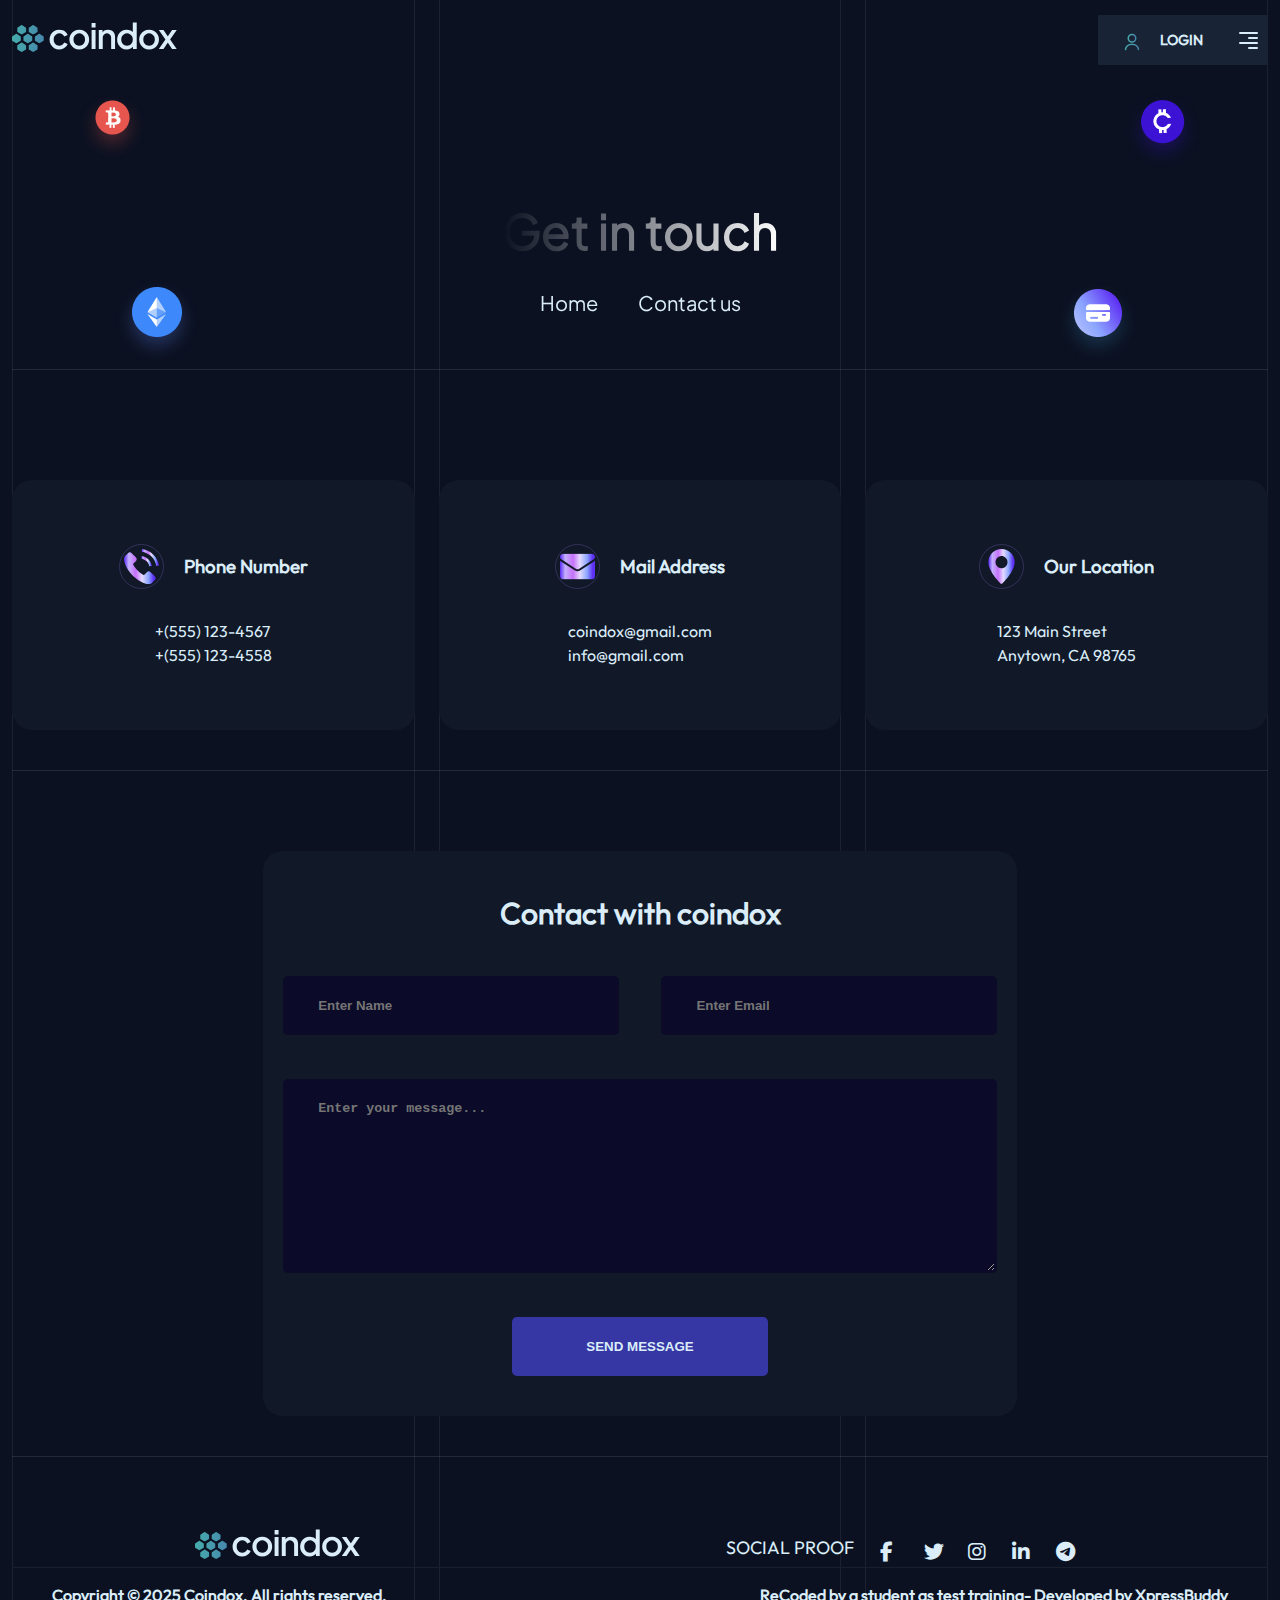
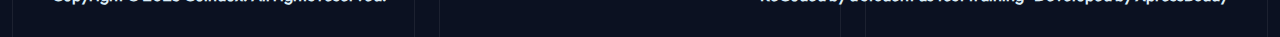
==== contact.html @ c1df6a11 "add contact-page" ====
<!DOCTYPE html>
<html lang="en">
  <head>
    <meta charset="UTF-8" />
    <meta name="viewport" content="width=device-width, initial-scale=1.0" />
    <title>Coindox</title>
    <link rel="stylesheet" href="./media.css" />
    <link rel="stylesheet" href="./fonts.css" />
    <link rel="stylesheet" href="./contact.css" />
    <link rel="stylesheet" href="./fonts/all.min.css" />

    <link rel="stylesheet" href="./style.css" />
  </head>
  <body>
    <div class="line-wraper">
      <div class="col"></div>
      <div class="col"></div>
      <div class="col"></div>
    </div>
    <div class="centered-grid">
      <div class="body-wraper">
        <header>
          <div class="header-wraper">
            <div class="logo">
              <a href="#"
                ><img src="./assets/svg/logo-3.svg" alt="logo-icon"
              /></a>
            </div>

            <div class="login-menu">
              <a class="login" href="#">
                <img src="./assets/svg/user.svg" alt="user-icon" />
                LOGIN
              </a>
              <label class="menu-lines" for="open-sign-checkbox"
                ><div class="lines">
                  <span></span><span></span><span></span><span></span>
                </div>
                <input
                  type="checkbox"
                  name="open-sign-checkbox"
                  id="open-sign-checkbox"
                />
              </label>
              <div id="sidebar">
                <div class="close">
                  <span></span>
                  <span></span>

                  <label id="close-sign-checkbox" for="open-sign-checkbox">
                    <!-- <input
                      type="checkbox"
                      name="close-sign-checkbox"
                      id="close-sign-checkbox"
                  /> --></label
                  >
                </div>
                <div><img src="./assets/svg/logo-3.svg" alt="logo-icon" /></div>
                <label for="search"></label>

                <input
                  type="text"
                  name="search"
                  id="search"
                  placeholder="Search Keywords"
                />
                <ul>
                  <li><a href="./index.html">Home</a></li>

                  <li><a href="./index.html#pricing">Pricing</a></li>

                  <li><a href="./index.html#services">Services</a></li>

                  <li><a href="./index.html#products-link">Products</a></li>

                  <li><a href="./index.html#FAQ">FAQ</a></li>

                  <li><a href="#">Contact</a></li>
                </ul>
              </div>
            </div>
          </div>
        </header>
        <body class="contact-page">
          <section class="contact-page-part-1">
            <h1><span>Get in touch</span></h1>
            <h3>
              <a href="./index.html">Home</a>
              <br />
              <a href="#">Contact us</a>
            </h3>
            <div class="icons-contact-page">
              <img
                src="./assets/img/contact-page/bi_01.png"
                alt="icon-bitcoin"
              />
              <img
                src="/assets/img/contact-page/bi_02.png"
                alt="icon-etherume"
              />
              <img src="/assets/img/contact-page/bi_03.png" alt="icon-coin" />
              <img src="/assets/img/contact-page/bi_04.png" alt="icon-wallet" />
            </div>
          </section>
          <section class="contact-page-part-2">
            <div class="phone-number part">
              <div class="icon">
                <div>
                  <img src="./assets/img/contact-page/call.svg" alt="" />
                </div>
                <h3>Phone Number</h3>
              </div>
              <p>
                <a href="">+(555) 123-4567</a>
                <br />
                <a href="">+(555) 123-4558</a>
              </p>
            </div>
            <div class="mail-address part">
              <div class="icon">
                <div>
                  <img src="./assets/img/contact-page/mail.svg" alt="" />
                </div>
                <h3>Mail Address</h3>
              </div>

              <p>
                <a href="">coindox@gmail.com</a>
                <br />
                <a href="">info@gmail.com</a>
              </p>
            </div>
            <div class="location part">
              <div class="icon">
                <div>
                  <img src="./assets/img/contact-page/location.svg" alt="" />
                </div>
                <h3>Our Location</h3>
              </div>

              <p>
                123 Main Street
                <br />
                Anytown, CA 98765
              </p>
            </div>
          </section>
          <section class="contact-table">
            <div class="contact-container">
              <h2 class="contact-title">Contact with coindox</h2>
              <form action="" class="contact-form">
                <div>
                  <input
                    type="text"
                    name="name"
                    id="name"
                    placeholder="Enter Name"
                  />
                </div>
                <div>
                  <input
                    type="email"
                    name="email"
                    id="email"
                    placeholder="Enter Email"
                  />
                </div>
                <div>
                  <textarea
                    name="message "
                    id="message"
                    placeholder="Enter your message..."
                    cols="30"
                    rows="10"
                  ></textarea>
                </div>
                <div><button type="submit">SEND MESSAGE</button></div>
              </form>
            </div>
          </section>
          <footer>
            <div class="footer-container">
              <div class="social-contact-page">
                <div class="logo">
                  <a href="#"
                    ><img src="./assets/svg/logo-3.svg" alt="logo-icon"
                  /></a>
                </div>
                <div class="social-proof-contact-page">
                  <span>SOCIAL PROOF</span>

                  <ul>
                    <li>
                      <a href="/"><i class="fab fa-facebook-f"></i></a>
                    </li>
                    <li>
                      <a href="/"><i class="fab fa-twitter"></i></a>
                    </li>
                    <li>
                      <a href="/"><i class="fab fa-instagram"></i></a>
                    </li>
                    <li>
                      <a href="/"><i class="fab fa-linkedin-in"></i></a>
                    </li>
                    <li>
                      <a href="/"><i class="fab fa-telegram-plane"></i></a>
                    </li>
                  </ul>
                </div>
              </div>
              <div class="copy-rights">
                <div>Copyright © 2025 Coindox. All rights reserved.</div>
                <div>
                  ReCoded by a student as test training- Developed by
                  XpressBuddy
                </div>
              </div>
            </div>
          </footer>
        </body>
      </div>
    </div>
  </body>
</html>
---- media.css ----
@media (min-width: 768px) {
  .body-wraper {
    /*  grid-template-columns: 1fr minmax(0, 364px) minmax(0, 364px) 1fr; */
    grid-template-columns: 1fr minmax(0, 936px) 1fr;

    section.hero,
    section.brands,
    section.pricing,
    section.services,
    section.feature,
    section.about,
    section.products,
    section.ready,
    section.ready,
    section.newslatter,
    footer,
    header {
      grid-column: 2 / 3;
    }
    .pricing-cards,
    .services-cards,
    .feature-blocks,
    .products-zones,
    form {
      display: flex;
      flex-flow: row wrap;
      justify-content: center;
      gap: 1.5rem;
    }
    .pricing-cards div.card,
    .serve-card,
    .block,
    .zone,
    .social,
    .links {
      max-width: 330px;
      width: 50%;
      /* flex: 0 0 auto; */
    }

    .hero-img {
      top: 80px;
      max-width: 550px;
      right: 50px;
    }

    /* section.hero {
      align-items: center;
    } */
    div.newslatter-container > form > input,
    div.newslatter-container > form > button {
      position: relative;
      max-width: 340px;
      margin-top: 0;
    }
  }
}

@media (min-width: 992px) {
  .body-wraper {
    /*  grid-template-columns: 1fr minmax(0, 364px) minmax(0, 364px) 1fr; */
    grid-template-columns: 1fr minmax(0, 1294px) 1fr;

    .pricing-cards,
    .services-cards,
    .feature-blocks,
    .products-zones,
    form {
      display: flex;
      flex-flow: row wrap;
      justify-content: space-between;
    }

    .pricing-cards div.card,
    .serve-card,
    .block,
    .zone,
    .social,
    .links {
      /* width: clamp(31.65%, 31.65%, 32.4%); */
      width: 31.65%;
      max-width: 33%;
      flex: 1 0 auto;
    }
    section.hero {
      /*  min-height: 600px; */
      padding-bottom: 100px;
    }
    .hero-img {
      top: 110px;
      max-width: 750px;
      right: -20px;
    }

    .hero-bitcoin .hero-bitcoin-text {
      transform: translateY(30px);
      transition: 5s ease;
    }
    .hero-bitcoin-text h1.title {
      font-size: 80px;
      transition: 5s ease;
    }
    div.newslatter-container > form > input {
      width: 66%;
      position: relative;
    }
    div.newslatter-container > form > button {
      width: 31.65%;
    }

    .about-container {
      height: 700px;

      .about-text {
        width: 100%;
        padding: 100px 20px 100px 400px;
      }
    }
    .about-hidden-img {
      .ab-img1 {
        left: 0px;
      }
      .ab-img2 {
        right: 0px;
      }
    }
  }
}

@media (min-width: 1100px) {
  .body-wraper {
    .hero-img {
      top: 80px;
      max-width: 900px;
    }
    .hero-bitcoin-text h1.title {
      font-size: 102px;
      line-height: 1.1;
      margin-bottom: 40px;
      letter-spacing: -3.06px;
    }
  }
}

@media (min-width: 1400px) {
  .body-wraper {
    .hero-img {
      top: 20px;
      max-width: 1200px;
    }
    /*  .hero-bitcoin-text h1.title {
      font-size: 102px;
      line-height: 1.1;
      margin-bottom: 40px;
      letter-spacing: -3.06px;
    } */
  }
}

@media (max-width: 992px) {
  .line-wraper {
    display: none;
  }

  a.login {
    display: none;
  }

  .about-hidden-img > .ab-img1 {
    display: none;
  }
}

/* @media (max-width: 1024px) {
  .body-wraper {
    grid-template-columns: repeat(auto-fit, minmax(325px, 1fr));
  }
} */
---- fonts.css ----
@font-face {
  font-family: "Outfit";
  src: url(./fonts/Outfit-VariableFont_wght.ttf);
  font-family: "Outfit";
  font-weight: 400;
}
@font-face {
  font-family: "PlusJakartaSans";
  src: url(./fonts/PlusJakartaSans-VariableFont_wght.ttf);
  font-family: "PlusJakartaSans";
  font-weight: 400;
}

@keyframes fadein {
  to {
    position: fixed;
    right: 12px;
    left: 12px;
    padding-left: 1%;
    padding-right: 2%;
    max-width: 100%;

    /* width: min(calc(100% - 1.5rem), 1294px); */
    /* overflow-x: hidden; */
    background-color: #111828;
    z-index: 100;
  }
}
.fadein-up {
  animation: fadein-up ease forwards;
  animation-timeline: view();
  animation-range: entry entry 400px;
}

@keyframes fadein-up {
  0% {
    opacity: 0;
    transform: translateY(150px);
  }

  100% {
    opacity: 1;
    transform: translateY(0px);
  }
}
---- contact.css ----
* {
  box-sizing: border-box;
  margin: 0;
  padding: 0;
}

:root {
  --font-body: "Outfit", sans-serif;
  --primary-color: #daedf8;
  --p-color: #a4bdcc;
  --bg-color: #0b1121;
  --bg-color2: #0b0b29;
  --text-color: #262932;
  --text-color2: #212529;
  --gradient-color-from: #45acab;
  --gradient-color-to: #4788ac;
  --footer-gray: #768999;
  --bg-linear-gradient: linear-gradient(90deg, #45acab, #4788ac);
  --bg-linear-gradient2: linear-gradient(227deg, #45acab, #4788ac);
}
a:-webkit-any-link {
  text-decoration: none;
  color: var(--primary-color);
}

body.contact-page {
  background-color: var(--bg-color);
}
section {
  grid-column: 2 / 3;
  justify-items: center;
  align-items: center;
  /*  display: flex;
  flex-wrap: wrap;
  justify-content: center;
  align-items: center; */
  padding-top: 80px;
  padding-bottom: 40px;
  border-bottom: 1px solid rgba(255, 255, 255, 0.1);
}

.part {
  width: 100%;
  max-width: 540px;
  height: 250px;
  margin-top: 30px;
  background-color: #111828;
  padding: 50px 35px;
  border-radius: 20px;
}
section.contact-page-part-1 {
  height: 290px;
  padding: 120px 0 20px 0;
  position: relative;
  h1,
  h3 {
    display: flex;
    flex-wrap: wrap;
    justify-content: center;
    align-items: center;
    width: 100%;
    font-family: "PlusJakartaSans";
  }
  h1 {
    font-size: clamp(16px, 48px, 10vw);
    margin-bottom: 28px;
    line-height: 1.3;
    font-weight: 700;

    span {
      color: #fff;
      background: linear-gradient(90deg, transparent, #fff, transparent);
      background-clip: text;
      background-size: 200%;
      -webkit-text-fill-color: transparent;
      animation: shine 3s infinite linear;
    }
  }

  h3 {
    position: relative;
    font-size: 16px;
    line-height: 26px;
    font-weight: 400;
    font-size: 20px;
    position: relative;
  }
  a {
    display: inline-block;
    margin: 0 20px;
  }

  .icons-contact-page {
    * {
      position: absolute;
    }
    *:nth-child(1) {
      top: 3%;
      left: 5%;
    }
    *:nth-child(2) {
      bottom: 1%;
      left: 8%;
    }
    *:nth-child(3) {
      top: 3%;
      right: 5%;
    }
    *:nth-child(4) {
      bottom: 1%;
      right: 10%;
    }
  }
}
.contact-page-part-2 {
  display: flex;
  flex-wrap: wrap;
  justify-content: center;
  gap: 1.5rem;

  div {
    display: flex;
    flex-direction: column;
    justify-content: center;
    align-items: center;
    gap: 30px;
  }
}

section.contact-table {
  .contact-container {
    width: 100%;
    max-width: 540px;
    padding: 40px 20px;
    background-color: #111828;
    border-radius: 20px;
  }

  h2.contact-title {
    font-size: 30px;
    font-weight: 700;
    margin-bottom: 40px;
    text-align: center;
  }
}
div.icon {
  display: flex;
  flex-direction: row;
  justify-content: start;
  align-items: center;
  gap: 10px;
  div {
    width: 45px;
    height: 45px;
    border: 1px solid #333159;
    border-radius: 50%;
    margin-right: 10px;
  }

  img {
    width: 35px;
    height: 35px;
  }
}
form {
  display: flex;
  flex-direction: column;
  justify-content: center;

  input,
  textarea,
  button {
    display: block;
    width: 100%;
    background-color: var(--bg-color2);
    border-radius: 5px;
    margin-bottom: 20px;
    padding: 20px 33px;
    color: var(--primary-color);
    font-weight: 700;
    border: 2px solid transparent;
    &:focus {
      outline: 2px solid #45acab;
    }
  }
  texterea {
    height: auto;
  }
  button {
    background-color: rgb(54, 54, 165);
    cursor: pointer;
  }
}

@media (min-width: 768px) {
  form.contact-form {
    * {
      width: 100%;
    }
  }
}

@media (min-width: 992px) {
  section.contact-table {
    grid-column: 2/3;
  }
  section.contact-table .contact-container {
    max-width: 60%;

    .contact-form div:nth-child(1),
    .contact-form div:nth-child(2) {
      width: 47%;
    }
    .contact-form div:nth-child(4) button {
      width: 36%;
      margin: 0 auto;
    }
  }
}

.social-contact-page {
  display: flex;
  justify-content: space-around;
  align-items: center;
  flex-wrap: wrap;
  margin-top: -30px;
  .social-proof-contact-page {
    display: flex;
    justify-items: center;
    align-items: center;
    gap: 1rem;
    font-size: 18px;

    ul li {
      display: inline-block;
      margin: 10px;
      font-size: 20px;
      width: 20px;
      max-height: 20px;
    }
    ul li a:hover {
      color: var(--gradient-color-from);
    }
  }
}

@keyframes shine {
  0% {
    background-position: 200%;
  }
  100% {
    background-position: 0%;
  }
}
---- style.css ----
* {
  box-sizing: border-box;
  margin: 0;
  padding: 0;
}

:root {
  --font-body: "Outfit", sans-serif;
  --primary-color: #daedf8;
  --p-color: #a4bdcc;
  --bg-color: #0b1121;
  --bg-color2: #0b0b29;
  --text-color: #262932;
  --text-color2: #212529;
  --gradient-color-from: #45acab;
  --gradient-color-to: #4788ac;
  --footer-gray: #768999;
  --bg-linear-gradient: linear-gradient(90deg, #45acab, #4788ac);
  --bg-linear-gradient2: linear-gradient(227deg, #45acab, #4788ac);
}
a:-webkit-any-link {
  text-decoration: none;
  color: var(--primary-color);
}
body {
  margin: 0;
  padding: 0;
  font-family: var(--font-body);
  font-size: 1rem;
  font-weight: 400;
  line-height: 1.5;
  color: var(--primary-color);
  background-color: #0b1121;
  position: relative;
  display: block;
  overflow-x: hidden;
}

.centered-grid {
  display: grid;
  grid-template-columns: minmax(12px, 1fr) minmax(0, 1312px) minmax(12px, 1fr);
  /*  grid-template-columns: minmax(12px, 1fr) minmax(0, 1312px) minmax(12px, 1fr); */
  height: 100%;
}
.line-wraper {
  width: min(calc(100% - 1.5rem), 1294px);
  display: flex;
  justify-content: space-between;
  /* flex-flow: row wrap; 
  align-items: center; */
  gap: 1.5rem;
  position: absolute;
  top: 0;
  bottom: 0;
  left: 50%;
  transform: translate(-50%);
  z-index: -1;
}

.col {
  border-left: 1px solid rgba(255, 255, 255, 0.07);
  border-right: 1px solid rgba(255, 255, 255, 0.07);
  height: 100%;
  position: relative;
  width: 33.333%;
}
.body-wraper {
  grid-column: 2 / 3;
  display: grid;
  grid-template-columns: 1fr minmax(0, 516px) 1fr;
  /*  grid-template-columns: repeat(3, minmax(325px, 1fr));
  grid-template-rows: repeat(auto-fit, minmax(100px, 1fr)); */
  grid-auto-flow: row;
  /* gap: 1.5rem; */
  /*  position: relative; */
}

@media (min-width: 768px) {
  .body-wraper {
    /*  grid-template-columns: 1fr minmax(0, 364px) minmax(0, 364px) 1fr; */
    grid-template-columns: 1fr minmax(0, 936px) 1fr;

    section.hero,
    section.brands,
    section.pricing,
    section.services,
    section.feature,
    section.about,
    section.products,
    section.ready,
    section.ready,
    section.newslatter,
    footer,
    header {
      grid-column: 2 / 3;
    }
    .pricing-cards,
    .services-cards,
    .feature-blocks,
    .products-zones,
    form {
      display: flex;
      flex-flow: row wrap;
      justify-content: center;
      gap: 1.5rem;
    }
    .pricing-cards div.card,
    .serve-card,
    .block,
    .zone,
    .social,
    .links,
    .contact-page-part-2 > div {
      max-width: 330px;
      width: 50%;
      /* flex: 0 0 auto; */
    }

    .hero-img {
      top: 80px;
      max-width: 550px;
      right: 50px;
    }

    /* section.hero {
      align-items: center;
    } */
    div.newslatter-container > form > input,
    div.newslatter-container > form > button {
      position: relative;
      max-width: 340px;
      margin-top: 0;
    }
  }
}

@media (min-width: 992px) {
  .body-wraper {
    /*  grid-template-columns: 1fr minmax(0, 364px) minmax(0, 364px) 1fr; */
    grid-template-columns: 1fr minmax(0, 1294px) 1fr;

    .pricing-cards,
    .services-cards,
    .feature-blocks,
    .products-zones,
    form {
      display: flex;
      flex-flow: row wrap;
      justify-content: space-between;
    }

    .pricing-cards div.card,
    .serve-card,
    .block,
    .zone,
    .social,
    .links,
    .contact-page-part-2 > div {
      /* width: clamp(31.65%, 31.65%, 32.4%); */
      width: 31.65%;
      max-width: 33%;
      flex: 1 0 auto;
    }
    section.hero {
      /*  min-height: 600px; */
      padding-bottom: 100px;
    }
    .hero-img {
      top: 110px;
      max-width: 750px;
      right: -20px;
    }

    .hero-bitcoin .hero-bitcoin-text {
      transform: translateY(30px);
      transition: 5s ease;
    }
    .hero-bitcoin-text h1.title {
      font-size: 80px;
      transition: 5s ease;
    }
    div.newslatter-container > form > input {
      max-width: 66%;
    }
    div.newslatter-container > form > button {
      width: 31.65%;
    }

    .about-container {
      height: 700px;

      .about-text {
        width: 100%;
        padding: 100px 20px 100px 400px;
      }
    }
    .about-hidden-img {
      .ab-img1 {
        left: 0px;
      }
      .ab-img2 {
        right: 0px;
      }
    }
  }
}

@media (min-width: 1100px) {
  .body-wraper {
    .hero-img {
      top: 80px;
      max-width: 900px;
    }
    .hero-bitcoin-text h1.title {
      font-size: 102px;
      line-height: 1.1;
      margin-bottom: 40px;
      letter-spacing: -3.06px;
    }
  }
}

@media (min-width: 1400px) {
  .body-wraper {
    .hero-img {
      top: 20px;
      max-width: 1200px;
    }
    /*  .hero-bitcoin-text h1.title {
      font-size: 102px;
      line-height: 1.1;
      margin-bottom: 40px;
      letter-spacing: -3.06px;
    } */
  }
}

@media (max-width: 992px) {
  .line-wraper {
    display: none;
  }

  a.login {
    display: none;
  }

  .about-hidden-img > .ab-img1 {
    display: none;
  }
}

/* @media (max-width: 1024px) {
  .body-wraper {
    grid-template-columns: repeat(auto-fit, minmax(325px, 1fr));
  }
} */
header {
  grid-column: 2 / 3;
}

.header-wraper {
  height: 80px;
  display: flex;
  justify-content: space-between;
  align-items: center;
  padding: 15px 0;

  animation: fadein linear forwards;
  animation-timeline: view(y);
  animation-range-start: exit 400px;
}

.login-menu {
  display: flex;
  flex-flow: row wrap;
  align-items: center;
  height: 50px;
  background-color: #182335;

  a.login {
    font-size: 14px;
    font-weight: 600;
    color: var(--primary-color);
    font-size: 0.9rem;
    padding: 15px 25px;
    text-decoration: none;
    img {
      margin-right: 16px;
      vertical-align: middle;
    }
  }
  a.menu-icon {
    padding: 14px;
    .fa-bars {
      font-size: 18px;
      font-weight: 600;
      color: var(--primary-color);
    }
  }
}
.menu-lines {
  width: 40px;
  height: 40px;
  background-color: #182335;
  display: flex;
  align-items: center;
  justify-content: center;
  /*  margin-left: 15px; */
  transition: all 0.4s ease-in-out;
  .lines {
    width: 19px;
    height: 17px;
    position: relative;
  }
}

.menu-lines:hover span:nth-child(2),
.menu-lines:hover span:nth-child(4) {
  width: 100%;
  background-color: var(--gradient-color-from);
}

.menu-lines:hover span:nth-child(1),
.menu-lines:hover span:nth-child(3) {
  width: 50%;
}

.menu-lines span {
  right: 0;
  width: 100%;
  height: 2px;
  background-color: #daedf8;
  border-radius: 48px;
  display: inline-block;
  position: absolute;
  transition: 0.3s;

  &:nth-child(1) {
    top: 0;
  }

  &:nth-child(2) {
    top: 5px;
    width: 50%;
  }

  &:nth-child(3) {
    bottom: 5px;
  }

  &:nth-child(4) {
    bottom: 0;
    width: 50%;
  }
}

#open-sign-checkbox {
  position: absolute;
  opacity: 0;
}

.menu-lines:has(#open-sign-checkbox:checked) + #sidebar {
  transform: translateX(0);
  opacity: 1;
}
/* #sidebar:has(#open-sign-checkbox:checked) {
  transform: translateX(0px);
} */
/* #open-sign-checkbox:checked ~ #sidebar {
  transform: translateX(0);
  opacity: 1;
}
 */

#sidebar {
  height: 100vh;
  height: 100dvh;
  width: 310px;
  padding: 150px 20px 100px 20px;
  margin-bottom: 50px;
  box-shadow: -2px 0px 20px -5px rgba(255, 255, 255, 0.1);
  background-color: var(--bg-color);
  display: flex;
  flex-direction: column;
  justify-content: center;
  transform: translateX(310px);
  transition: all 0.5s ease-in-out;
  opacity: 0;
  position: fixed;
  top: 0;
  right: 0;

  & *:has(a) {
    padding: 5px 0px;
    font-size: 14px;
    color: white;
    font-weight: 600;
    line-height: 45px;
  }
  ul li {
    list-style: none;
    border-bottom: 1px solid rgba(255, 255, 255, 0.1);
  }
  ul li:hover a {
    color: var(--gradient-color-from);
    clip-path: text;
  }

  input#search {
    width: 100%;
    height: 50px;
    transition: 0.3s;
    border: 2px solid rgba(150, 144, 162, 0.09);
    padding: 15px;
    margin: 50px 0px 20px 0px;
    color: white;
    background-color: #111828;
    &:focus {
      outline: 2px solid #45acab;
    }
  }

  div.close {
    width: 40px;
    height: 40px;

    span {
      width: 25px;
      height: 3px;
      background-color: white;
      position: absolute;
      top: 20px;
      left: 10px;
      transition: 0.4s ease-in-out;
    }
  }

  div.close span:first-child {
    transform: rotate(45deg);
  }
  div.close span:nth-child(2) {
    transform: rotate(-45deg);
  }

  .close:hover span:first-child {
    transform: rotate(0deg);
    background-color: var(--bg-linear-gradient2);
  }
  .close:hover span:nth-child(2) {
    transform: rotate(0deg);
    background-color: var(--gradient-color-from);
  }

  #close-sign-checkbox {
    opacity: 0;
    width: 40px;
    height: 40px;
    position: absolute;
    top: 0;
    left: 0px;
  }
}

/* Here main section start- 
---HERO--- */

section.hero {
  grid-column: 2 / 3;
  display: flex;
  /*  align-items: center; */
  min-height: 475px;
}

.hero-bitcoin {
  padding-top: 35px;
}
.hero-bitcoin-text {
  margin-top: 70px;
  h1.title {
    color: var(--h1-color);
    font-size: 50px;
    line-height: 1.1;
    margin-bottom: 40px;
    letter-spacing: -3.06px;
  }

  a.mining {
    display: inline-block;
    color: white;
    font-size: 18px;
    font-weight: 700;
    text-transform: capitalize;
    letter-spacing: -0.18px;
    max-width: 412px;
    width: 100%;
    padding: 22px 50px;
    background: linear-gradient(90deg, #45acab, #4788ac);
    position: relative;
  }
}
.border-left {
  font-size: 20px;
  line-height: 29px;
  color: var(--p-color);
  padding-left: 20px;
  margin-bottom: 50px;
  position: relative;

  &::before {
    position: absolute;
    left: 0;
    top: 50%;
    transform: translateY(-50%);
    width: 3px;
    height: 40px;
    content: "";
    background-color: #45acab;
  }
}
h2.border-left,
h3.border-left {
  color: var(--primary-color);
}
.fa-chevron-right {
  position: absolute;
  top: 50%;
  right: 50px;
  transform: translateY(-50%);
  font-size: 18px;
  line-height: 18px;
  display: block;
}

.hero-img {
  position: absolute;
  top: 70px;
  right: 0;
  max-width: 450px;
  z-index: -2;
  opacity: 0.8;
  img {
    width: 100%;
    height: auto;
  }
}

/* Here Brands section start- 
---BRANDS--- */

section.brands {
  grid-column: 2/ 3;
  padding-top: 10px;

  .brands {
    display: flex;
    flex-direction: column;
    justify-content: center;
    align-items: start;
  }
}
.brands-1 {
  margin-bottom: 0;
  h3 {
    color: var(--primary-color);
    font-size: 28px;
    line-height: 38px;
    letter-spacing: -1.12px;
    margin-bottom: 10px;
  }
  p {
    font-size: 1rem;
  }
}
.brands-2 {
  .brands-item {
    margin-top: 30px;
    -webkit-transition: 0.3s;
    -o-transition: 0.3s;
    transition: 0.3s;
    display: inline-block;
    padding: 0 20px;
  }
}

/* Here pricing section start- 
---pricing--- */

section.pricing {
  grid-column: 2/ 3;
  padding-top: 150px;
}

.pricing-container {
  .pricing-text {
    /* display: flex;
    flex-direction: column;
    justify-content: center;
    align-items: start; */
    margin-bottom: 40px;

    h2 {
      font-size: 40px;
      line-height: 44px;
      margin-bottom: 20px;
      font-family: "PlusJakartaSans";
    }
    p {
      font-size: 18px;
      margin-bottom: 20px;
    }
  }
}

/* Pricing Cards- --- CARDS---*/

.pricing-cards {
  /* display: flex; 
   flex-direction: column;
  justify-content: center;
  align-items: start; */

  .card {
    height: 516px;
    display: flex;
    flex-direction: column;
    align-items: start;
    justify-content: space-around;
    padding: 0px 20px;
    margin-top: 30px;
    background-color: #111828;

    &:nth-child(1) {
      background: linear-gradient(90deg, #45acab, #4788ac);
      span {
        color: #a7dddc;
      }
      strong {
        color: var(--primary-color);
      }
    }
  }

  .year-border {
    border-bottom: 1px solid rgba(255, 255, 255, 0.1);
    width: 100%;
    padding-bottom: 20px;
  }

  h2 {
    font-family: "PlusJakartaSans";
    font-size: 50px;
    font-weight: 300;
    letter-spacing: -2.4px;
    line-height: 55px;
  }
  h4 {
    font-family: PlusJakartaSans;
    font-size: 20px;
    font-weight: 700;
    line-height: 22px;
  }
  span {
    color: var(--p-color);
    font-size: 12px;
    letter-spacing: 1.44px;
    line-height: 26px;
    strong {
      color: #45a3ab;
      text-decoration: underline;
    }
  }
}
a.btn,
button.btn {
  width: 100%;
  background-color: #daedf8;
  display: inline-block;
  padding: 12px 100px 12px 35px;
  font-size: 15px;
  font-weight: 700;
  color: #0b1121;
  letter-spacing: 1.5px;
  position: relative;
}
a,
.fa-chevron-right {
  transition: 0.4s ease;
}
a:hover .fa-chevron-right {
  transform: translate3d(10px, -10px, 0) rotateY(15deg);
}
/* Here Services section start- 
---SERVICES--- */

section.services {
  grid-column: 2/ 3;
  padding-top: 130px;
  padding-bottom: 80px;
}

.services-container {
  h2 {
    font-size: 40px;
  }
}

.serve-card {
  padding: 50px 30px;
  margin-top: 30px;
  background-color: #111828;
  position: relative;
  z-index: 1;

  div {
    margin-bottom: 25px;
  }
  h3 {
    font-size: 22px;
    font-family: "PlusJakartaSans";
    letter-spacing: -0.72px;
    line-height: 1.1;
  }

  &:before {
    background: var(--bg-linear-gradient);
    opacity: 0;
    position: absolute;
    top: 0;
    left: 0;
    width: 100%;
    height: 100%;
    content: "";
    z-index: -1;
    transition: 0.3s;
  }
}

.serve-card:hover:before {
  opacity: 1;
  transform: scale(1);
}

/* Here Feature section start- 
---FEATURE--- */
section.feature {
  grid-column: 2/ 3;
  padding-bottom: 80px;
}

div.block {
  margin-top: 30px;
  p {
    padding: 0 10px;
  }
  p:nth-child(2) {
    margin-bottom: 42px;
  }

  h3 {
    font-family: "PlusJakartaSans";
    font-size: 26px;
    line-height: 34px;

    span {
      font-weight: 300;
      letter-spacing: -1px;
    }

    &:before {
      top: 26px;
    }
  }
}
/* Here Questions section start- 
---QUESTIONS--- */
section.questions {
  grid-column: 2 / 3;
}

.q-container {
  padding-bottom: 100px;
  h2 {
    font-size: 60px;
    letter-spacing: -1.8px;
    line-height: 1.1;
    font-family: "PlusJakartaSans";
  }

  details {
    padding-bottom: 30px;
    summary {
      font-size: 24px;
      letter-spacing: -0.48px;
      line-height: 34px;
      padding: 20px 5px;
    }

    p {
      padding: 2px 100px 50px 30px;
      color: var(--p-color);
      box-shadow: 1px 1px 10px var(--gradient-color-from);
    }
    summary::marker {
      color: #45acab;
    }
  }
}

/* Here About section start- 
---ABOUT--- */

section.about {
  grid-column: 2 / 3;
}
.about-container {
  display: flex;
  flex-wrap: wrap;

  position: relative;
  max-height: 540px;
}
div.about-text {
  padding: 50px 30px;
  background: var(--bg-linear-gradient2);

  h3 {
    font-size: 36px;
    line-height: 1.3;
    letter-spacing: -1.08px;
    margin-bottom: 50px;
  }
  p {
    font-size: 18px;
    line-height: 25px;
    color: #c7e5f0;
    margin-bottom: 20px;
  }
}

.about-hidden-img {
  .ab-img1,
  .ab-img2 {
    position: absolute;
    top: 50%;
    transform: translateY(-50%);
  }
  .ab-img2 {
    right: 0px;
  }
}

/* Here Products section start- 
---PRODUCTS--- */

section.products {
  grid-column: 2 / 3;
  padding-top: 130px;
  padding-bottom: 80px;
}

.products-container {
  margin-bottom: 40px;
  h2 {
    font-size: 40px;
    line-height: 44px;
    margin-bottom: 20px;
    font-family: "PlusJakartaSans";
  }
  p {
    font-size: 18px;
    margin-bottom: 20px;
  }
}

div.zone {
  padding: 40px 20px;
  margin-top: 30px;
  background-color: #111828;

  .pic-pc {
    display: flex;
    justify-content: center;
    align-items: center;
    padding-bottom: 45px;

    img {
      max-height: 197px;
      transition: 0.3s;
    }
  }
  & > div:nth-child(2) {
    padding-top: 40px;
    margin-bottom: 45px;
    border-top: 1px solid rgba(255, 255, 255, 0.1);
    h4 {
      font-size: 12px;
      font-weight: 600;
      color: #a7dddc61;
      letter-spacing: 1.44px;
      margin-bottom: 15px;
      span {
        color: #a7dddc;
      }
    }
    h3 {
      font-family: "PlusJakartaSans";
      font-size: 20px;
    }
  }
}

/* Here Ready section start- 
---READY--- */

section.ready {
  grid-column: 2 / 3;
  padding-bottom: 80px;
}

.ready-container {
  .ready-text {
    padding: 100px 20px;
    background-image: linear-gradient(227deg, #45acab, #4788ac);
    text-align: center;
    position: relative;
    z-index: 1;

    h2 {
      font-family: "PlusJakartaSans";
      font-size: 40px;
      margin-bottom: 25px;
      line-height: 1.1;
      letter-spacing: -1.8px;
    }
    p {
      font-size: 20px;
      color: #c7e5f0;
      margin-bottom: 30px;
    }
    a.btn {
      width: 320px;
      padding: 23px 114px 21px 50px;
      font-size: 18px;
      letter-spacing: -0.18px;
    }
  }

  .ready-img {
    .cube1,
    .cube2 {
      position: absolute;
      top: 50%;
      transform: translateY(-50%);
      z-index: -1;
    }

    .cube1 {
      left: 0;
    }
    .cube2 {
      right: 0;
    }
  }
}

/* Here Newsletter section start- 
---Newsletter--- */

section.newslatter {
  grid-column: 2 / 3;
}

.newslatter-container {
  h2 {
    font-size: 34px;
    font-family: "PlusJakartaSans";
    line-height: 1.3;
    letter-spacing: -1.8px;

    span {
      font-weight: 300;
    }
    &::before {
      top: 28px;
    }
  }
  form {
    /* position: relative; */

    input {
      all: unset;
      box-sizing: border-box;
      display: block;
      height: 70px;
      width: 100%;
      color: var(--primary-color);

      background-color: #111828;
      padding: 20px;
      font-size: 18px;
    }
    input::placeholder {
      color: var(--primary-color);
    }
    button {
      font-family: "outfit";
      height: 70px;
      font-size: 18px;
      font-weight: 700;
      padding: 23px 114px 21px 50px;
      margin-top: 10px;
      border: none;
      letter-spacing: -0.18px;
      line-height: 26px;
      appearance: button;
    }
  }
}
/* Here FOOTER section start- 
---FOTTER--- */

footer {
  grid-column: 2 / 3;
  padding-top: 100px;
}

.footer-text {
  padding-bottom: 100px;
  display: flex;
  flex-flow: row wrap;

  .social {
    width: 100%;
    padding-left: 40px;
    margin-top: 30px;
  }
  .social-proof {
    margin-top: 110px;
    span {
      display: inline-block;
      margin-top: 10px;
      color: #a4bdcc;
      font-size: 12px;
      font-weight: 600;
      line-height: 26px;
      letter-spacing: 0.24px;
    }

    .media-list {
      display: flex;
      flex-flow: row wrap;
      justify-content: start;
      align-items: center;
      li {
        list-style: none;
        display: inline-block;
      }

      li a {
        display: flex;
        justify-content: center;
        align-items: center;
        height: 40px;
        width: 40px;
        background-color: #151d2f;
        color: #daedf8;
        opacity: 0.3;

        &:hover {
          opacity: 1;
        }
      }
    }
  }

  .links {
    width: 100%;
    margin-top: 30px;
    padding-left: 40px;
    h3 {
      font-family: "PlusJakartaSans";
      margin-bottom: 30px;
      font-size: 20px;
      letter-spacing: -0.4px;
      line-height: 1.1;
      animation: fadein-up ease forwards;
      animation-timeline: view();
      animation-range: entry entry 400px;
    }
    ul {
      list-style: none;

      li:not(:last-child) {
        margin-bottom: 11px;
      }
      a {
        position: relative;
        color: var(--footer-gray);
        transition: 0.3s ease;
        animation: fadein-up ease forwards;
        animation-timeline: view();
        animation-range: entry entry 400px;
      }
      a:hover {
        color: var(--primary-color);
        padding-left: 19px;
        transition: 0.3s ease;
        &:before {
          opacity: 1;
          transform: translateY(-50%) scale(1);
          transition-delay: 0.1s;
        }
      }
      a:before {
        content: "";
        position: absolute;
        width: 9px;
        height: 9px;
        top: 50%;
        left: 0;
        border-radius: 50%;
        background: var(--bg-linear-gradient2);
        opacity: 0;
        transform: translateY(-50%) scale(0.4);
        transition: 0.3s ease;
      }
    }
  }
}

.copy-rights {
  display: flex;
  flex-flow: row wrap;
  justify-content: space-between;
  align-items: center;
  padding: 15px 40px 30px 40px;
  border-top: 1px solid #1a1f2e;
  font-weight: 600;
}
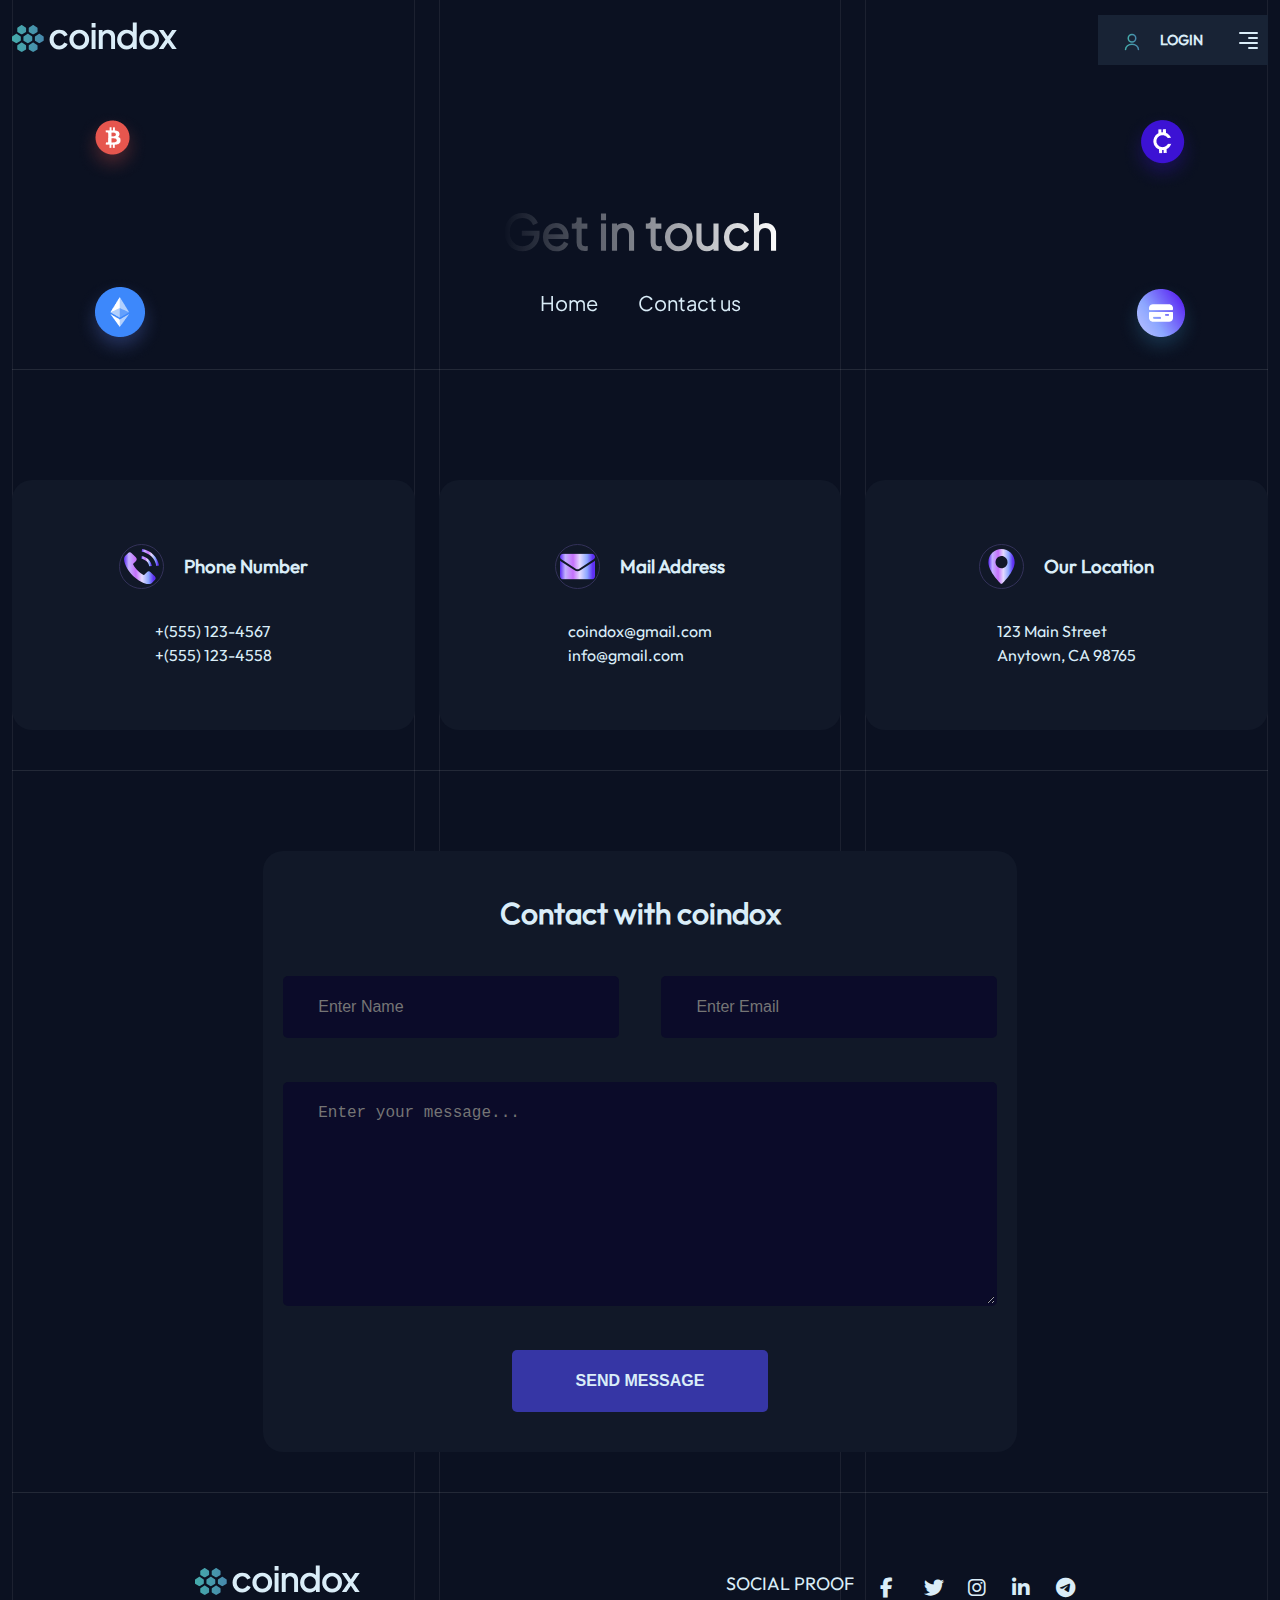
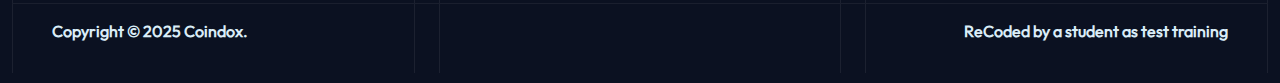
==== commit f6479f48: "adjust contct page for mobile" ====
--- a/contact.html
+++ b/contact.html
@@ -209,11 +209,8 @@
                 </div>
               </div>
               <div class="copy-rights">
-                <div>Copyright © 2025 Coindox. All rights reserved.</div>
-                <div>
-                  ReCoded by a student as test training- Developed by
-                  XpressBuddy
-                </div>
+                <div>Copyright © 2025 Coindox.</div>
+                <div>ReCoded by a student as test training</div>
               </div>
             </div>
           </footer>
--- a/contact.css
+++ b/contact.css
@@ -95,20 +95,20 @@
       position: absolute;
     }
     *:nth-child(1) {
-      top: 3%;
+      top: 10%;
       left: 5%;
     }
     *:nth-child(2) {
       bottom: 1%;
-      left: 8%;
+      left: 5%;
     }
     *:nth-child(3) {
-      top: 3%;
+      top: 10%;
       right: 5%;
     }
     *:nth-child(4) {
       bottom: 1%;
-      right: 10%;
+      right: 5%;
     }
   }
 }
@@ -177,7 +177,8 @@
     margin-bottom: 20px;
     padding: 20px 33px;
     color: var(--primary-color);
-    font-weight: 700;
+    font-weight: 500;
+    font-size: 1rem;
     border: 2px solid transparent;
     &:focus {
       outline: 2px solid #45acab;
@@ -189,6 +190,7 @@
   button {
     background-color: rgb(54, 54, 165);
     cursor: pointer;
+    font-weight: 700;
   }
 }
 
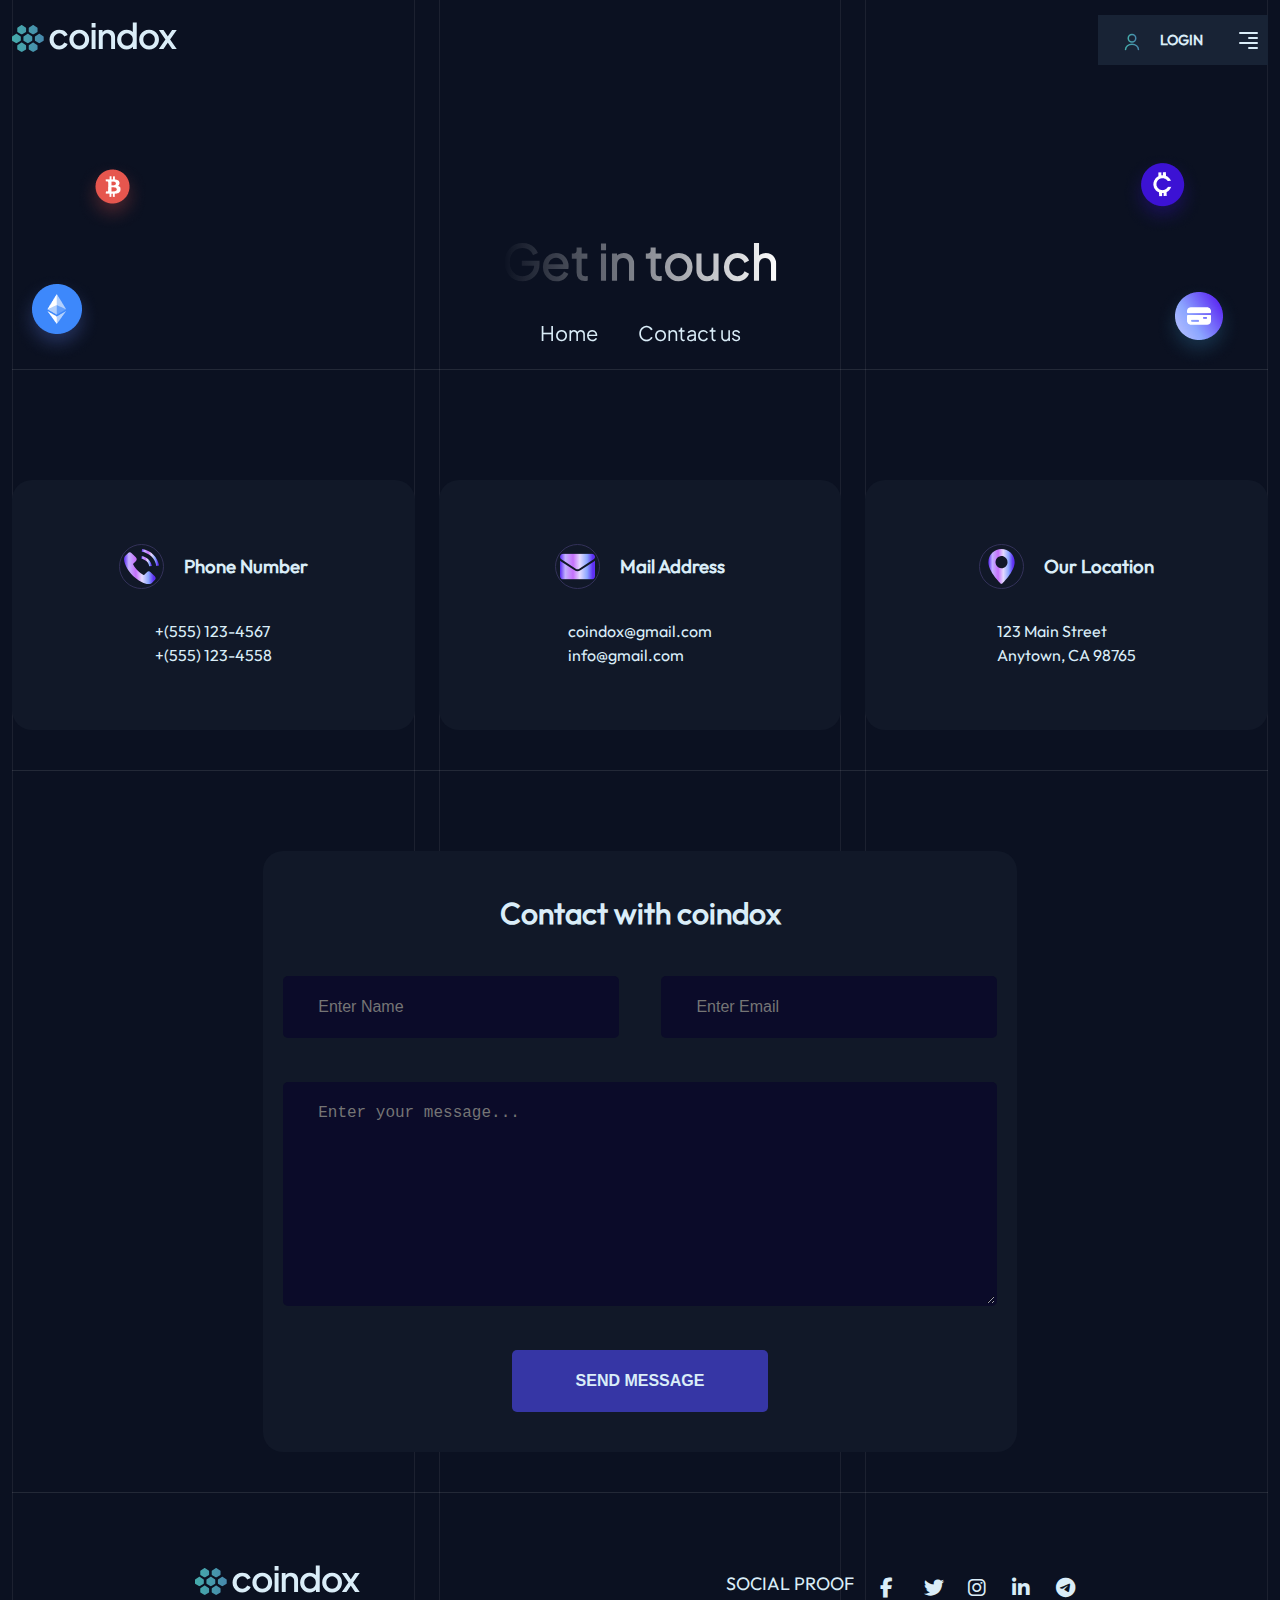
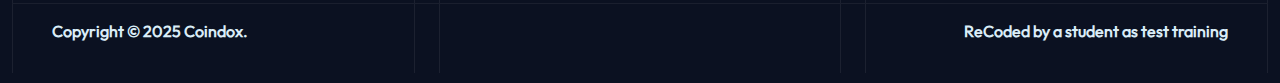
==== commit 42453195: "update contact page-mobile & lighthouse & css" ====
--- a/contact.html
+++ b/contact.html
@@ -106,7 +106,10 @@
             <div class="phone-number part">
               <div class="icon">
                 <div>
-                  <img src="./assets/img/contact-page/call.svg" alt="" />
+                  <img
+                    src="./assets/img/contact-page/call.svg"
+                    alt="phone-icon"
+                  />
                 </div>
                 <h3>Phone Number</h3>
               </div>
@@ -119,7 +122,10 @@
             <div class="mail-address part">
               <div class="icon">
                 <div>
-                  <img src="./assets/img/contact-page/mail.svg" alt="" />
+                  <img
+                    src="./assets/img/contact-page/mail.svg"
+                    alt="email-icon"
+                  />
                 </div>
                 <h3>Mail Address</h3>
               </div>
@@ -133,7 +139,10 @@
             <div class="location part">
               <div class="icon">
                 <div>
-                  <img src="./assets/img/contact-page/location.svg" alt="" />
+                  <img
+                    src="./assets/img/contact-page/location.svg"
+                    alt="location-icon"
+                  />
                 </div>
                 <h3>Our Location</h3>
               </div>
--- a/fonts.css
+++ b/fonts.css
@@ -3,12 +3,14 @@
   src: url(./fonts/Outfit-VariableFont_wght.ttf);
   font-family: "Outfit";
   font-weight: 400;
+  font-display: swap;
 }
 @font-face {
   font-family: "PlusJakartaSans";
   src: url(./fonts/PlusJakartaSans-VariableFont_wght.ttf);
   font-family: "PlusJakartaSans";
   font-weight: 400;
+  font-display: swap;
 }
 
 @keyframes fadein {
@@ -35,7 +37,7 @@
 @keyframes fadein-up {
   0% {
     opacity: 0;
-    transform: translateY(150px);
+    transform: translateY(120px);
   }
 
   100% {
--- a/contact.css
+++ b/contact.css
@@ -50,7 +50,7 @@
 }
 section.contact-page-part-1 {
   height: 290px;
-  padding: 120px 0 20px 0;
+  padding: 150px 0 20px 0;
   position: relative;
   h1,
   h3 {
@@ -95,20 +95,20 @@
       position: absolute;
     }
     *:nth-child(1) {
-      top: 10%;
+      top: 27%;
       left: 5%;
     }
     *:nth-child(2) {
-      bottom: 1%;
-      left: 5%;
+      bottom: 2%;
+      left: 0%;
     }
     *:nth-child(3) {
-      top: 10%;
+      top: 25%;
       right: 5%;
     }
     *:nth-child(4) {
-      bottom: 1%;
-      right: 5%;
+      bottom: 0%;
+      right: 2%;
     }
   }
 }
--- a/style.css
+++ b/style.css
@@ -12,15 +12,11 @@
   --bg-color2: #0b0b29;
   --text-color: #262932;
   --text-color2: #212529;
+  --footer-gray: #768999;
   --gradient-color-from: #45acab;
   --gradient-color-to: #4788ac;
-  --footer-gray: #768999;
   --bg-linear-gradient: linear-gradient(90deg, #45acab, #4788ac);
   --bg-linear-gradient2: linear-gradient(227deg, #45acab, #4788ac);
-}
-a:-webkit-any-link {
-  text-decoration: none;
-  color: var(--primary-color);
 }
 body {
   margin: 0;
@@ -117,9 +113,9 @@
     }
 
     .hero-img {
-      top: 80px;
+      top: 100px;
       max-width: 550px;
-      right: 50px;
+      right: 30px;
     }
 
     /* section.hero {
@@ -183,7 +179,9 @@
       max-width: 66%;
     }
     div.newslatter-container > form > button {
-      width: 31.65%;
+      width: 31.55%;
+      max-width: 412px;
+      padding: 23px 50px 21px 50px;
     }
 
     .about-container {
@@ -212,7 +210,7 @@
       max-width: 900px;
     }
     .hero-bitcoin-text h1.title {
-      font-size: 102px;
+      font-size: 100px;
       line-height: 1.1;
       margin-bottom: 40px;
       letter-spacing: -3.06px;
@@ -224,7 +222,7 @@
   .body-wraper {
     .hero-img {
       top: 20px;
-      max-width: 1200px;
+      max-width: 1100px;
     }
     /*  .hero-bitcoin-text h1.title {
       font-size: 102px;
@@ -249,11 +247,6 @@
   }
 }
 
-/* @media (max-width: 1024px) {
-  .body-wraper {
-    grid-template-columns: repeat(auto-fit, minmax(325px, 1fr));
-  }
-} */
 header {
   grid-column: 2 / 3;
 }
@@ -477,7 +470,7 @@
 .hero-bitcoin-text {
   margin-top: 70px;
   h1.title {
-    color: var(--h1-color);
+    color: var(--primary-color);
     font-size: 50px;
     line-height: 1.1;
     margin-bottom: 40px;
@@ -498,38 +491,6 @@
     position: relative;
   }
 }
-.border-left {
-  font-size: 20px;
-  line-height: 29px;
-  color: var(--p-color);
-  padding-left: 20px;
-  margin-bottom: 50px;
-  position: relative;
-
-  &::before {
-    position: absolute;
-    left: 0;
-    top: 50%;
-    transform: translateY(-50%);
-    width: 3px;
-    height: 40px;
-    content: "";
-    background-color: #45acab;
-  }
-}
-h2.border-left,
-h3.border-left {
-  color: var(--primary-color);
-}
-.fa-chevron-right {
-  position: absolute;
-  top: 50%;
-  right: 50px;
-  transform: translateY(-50%);
-  font-size: 18px;
-  line-height: 18px;
-  display: block;
-}
 
 .hero-img {
   position: absolute;
@@ -669,25 +630,6 @@
       text-decoration: underline;
     }
   }
-}
-a.btn,
-button.btn {
-  width: 100%;
-  background-color: #daedf8;
-  display: inline-block;
-  padding: 12px 100px 12px 35px;
-  font-size: 15px;
-  font-weight: 700;
-  color: #0b1121;
-  letter-spacing: 1.5px;
-  position: relative;
-}
-a,
-.fa-chevron-right {
-  transition: 0.4s ease;
-}
-a:hover .fa-chevron-right {
-  transform: translate3d(10px, -10px, 0) rotateY(15deg);
 }
 /* Here Services section start- 
 ---SERVICES--- */
@@ -895,7 +837,7 @@
     h4 {
       font-size: 12px;
       font-weight: 600;
-      color: #a7dddc61;
+      color: var(--gradient-color-from);
       letter-spacing: 1.44px;
       margin-bottom: 15px;
       span {
@@ -1040,7 +982,7 @@
       display: inline-block;
       margin-top: 10px;
       color: #a4bdcc;
-      font-size: 12px;
+      font-size: 14px;
       font-weight: 600;
       line-height: 26px;
       letter-spacing: 0.24px;
@@ -1064,7 +1006,11 @@
         width: 40px;
         background-color: #151d2f;
         color: #daedf8;
-        opacity: 0.3;
+        margin-inline: 2px;
+        opacity: 0.5;
+        i {
+          font-size: 18px;
+        }
 
         &:hover {
           opacity: 1;
@@ -1137,3 +1083,68 @@
   border-top: 1px solid #1a1f2e;
   font-weight: 600;
 }
+
+.border-left {
+  font-size: 20px;
+  line-height: 29px;
+  color: var(--p-color);
+  padding-left: 20px;
+  margin-bottom: 50px;
+  position: relative;
+
+  &::before {
+    position: absolute;
+    left: 0;
+    top: 50%;
+    transform: translateY(-50%);
+    width: 3px;
+    height: 40px;
+    content: "";
+    background-color: #45acab;
+  }
+}
+h2.border-left,
+h3.border-left {
+  color: var(--primary-color);
+}
+
+a.btn,
+button.btn {
+  width: 100%;
+  background-color: #daedf8;
+  display: inline-block;
+  padding: 12px 100px 12px 35px;
+  font-size: 15px;
+  font-weight: 700;
+  color: #0b1121;
+  letter-spacing: 1.5px;
+  position: relative;
+}
+.fa-chevron-right {
+  position: absolute;
+  top: 50%;
+  right: 50px;
+  transform: translateY(-50%);
+  font-size: 18px;
+  line-height: 18px;
+  display: block;
+}
+a,
+.fa-chevron-right {
+  transition: 0.4s ease;
+}
+a:hover .fa-chevron-right {
+  transform: translate3d(10px, -10px, 0) rotateY(15deg);
+}
+
+.btn {
+  border-radius: 5px;
+  .fa-chevron-right {
+    color: var(--gradient-color-from);
+  }
+}
+
+a:-webkit-any-link {
+  text-decoration: none;
+  color: var(--primary-color);
+}
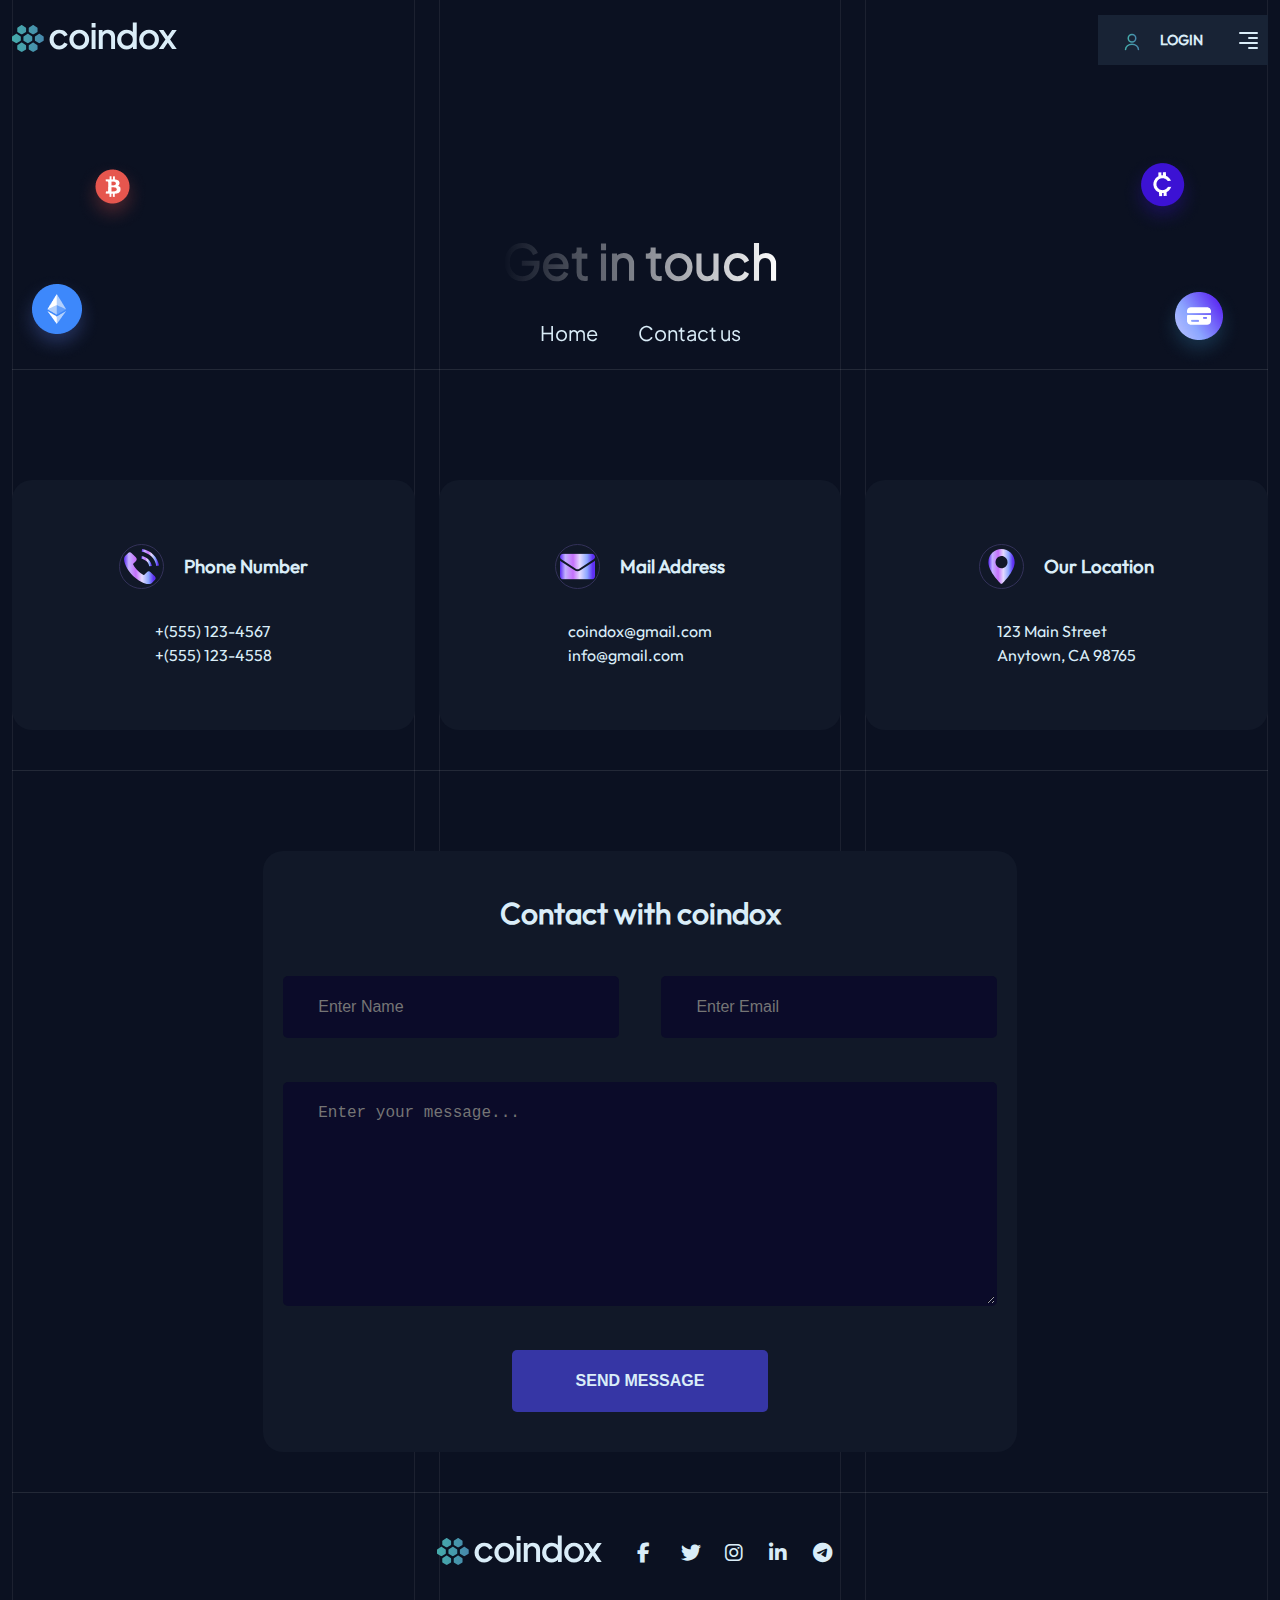
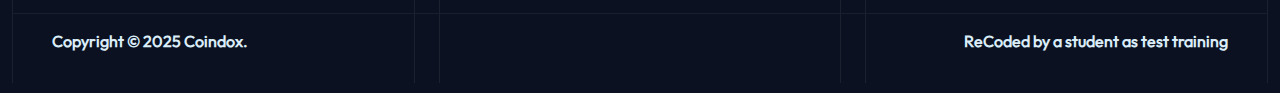
==== commit 65f67bc8: "color- svg & contact-bage-footer" ====
--- a/contact.html
+++ b/contact.html
@@ -187,7 +187,7 @@
               </form>
             </div>
           </section>
-          <footer>
+          <footer class="footer-contact-page">
             <div class="footer-container">
               <div class="social-contact-page">
                 <div class="logo">
@@ -195,9 +195,8 @@
                     ><img src="./assets/svg/logo-3.svg" alt="logo-icon"
                   /></a>
                 </div>
+
                 <div class="social-proof-contact-page">
-                  <span>SOCIAL PROOF</span>
-
                   <ul>
                     <li>
                       <a href="/"><i class="fab fa-facebook-f"></i></a>
--- a/contact.css
+++ b/contact.css
@@ -93,6 +93,7 @@
   .icons-contact-page {
     * {
       position: absolute;
+      z-index: -1;
     }
     *:nth-child(1) {
       top: 27%;
@@ -219,18 +220,20 @@
     }
   }
 }
+.footer-contact-page {
+  grid-column: 2 / 3;
+  padding-top: 40px;
+}
 
 .social-contact-page {
   display: flex;
-  justify-content: space-around;
+  justify-content: center;
   align-items: center;
   flex-wrap: wrap;
-  margin-top: -30px;
+  padding-bottom: 40px;
+  gap: 1.5rem;
+
   .social-proof-contact-page {
-    display: flex;
-    justify-items: center;
-    align-items: center;
-    gap: 1rem;
     font-size: 18px;
 
     ul li {
@@ -239,6 +242,7 @@
       font-size: 20px;
       width: 20px;
       max-height: 20px;
+      line-height: 20px;
     }
     ul li a:hover {
       color: var(--gradient-color-from);
--- a/style.css
+++ b/style.css
@@ -30,6 +30,11 @@
   position: relative;
   display: block;
   overflow-x: hidden;
+
+  a {
+    text-decoration: none;
+    color: var(--primary-color);
+  }
 }
 
 .centered-grid {
@@ -244,6 +249,14 @@
 
   .about-hidden-img > .ab-img1 {
     display: none;
+  }
+  .icons-contact-page {
+    *:nth-child(2) {
+      display: none;
+    }
+    *:nth-child(4) {
+      display: none;
+    }
   }
 }
 
@@ -473,20 +486,20 @@
     color: var(--primary-color);
     font-size: 50px;
     line-height: 1.1;
-    margin-bottom: 40px;
-    letter-spacing: -3.06px;
+    margin-bottom: 60px;
+    letter-spacing: -3px;
   }
 
   a.mining {
     display: inline-block;
     color: white;
-    font-size: 18px;
+    font-size: 20px;
     font-weight: 700;
     text-transform: capitalize;
     letter-spacing: -0.18px;
     max-width: 412px;
-    width: 100%;
-    padding: 22px 50px;
+    width: 80%;
+    padding: 20px 50px;
     background: linear-gradient(90deg, #45acab, #4788ac);
     position: relative;
   }
@@ -494,9 +507,9 @@
 
 .hero-img {
   position: absolute;
-  top: 70px;
+  top: 90px;
   right: 0;
-  max-width: 450px;
+  max-width: 400px;
   z-index: -2;
   opacity: 0.8;
   img {
@@ -527,6 +540,7 @@
     line-height: 38px;
     letter-spacing: -1.12px;
     margin-bottom: 10px;
+    margin-top: 10px;
   }
   p {
     font-size: 1rem;
@@ -535,8 +549,7 @@
 .brands-2 {
   .brands-item {
     margin-top: 30px;
-    -webkit-transition: 0.3s;
-    -o-transition: 0.3s;
+
     transition: 0.3s;
     display: inline-block;
     padding: 0 20px;
@@ -548,7 +561,7 @@
 
 section.pricing {
   grid-column: 2/ 3;
-  padding-top: 150px;
+  padding-top: 80px;
 }
 
 .pricing-container {
@@ -678,8 +691,7 @@
 }
 
 .serve-card:hover:before {
-  opacity: 1;
-  transform: scale(1);
+  opacity: 0.7;
 }
 
 /* Here Feature section start- 
@@ -1143,8 +1155,3 @@
     color: var(--gradient-color-from);
   }
 }
-
-a:-webkit-any-link {
-  text-decoration: none;
-  color: var(--primary-color);
-}
